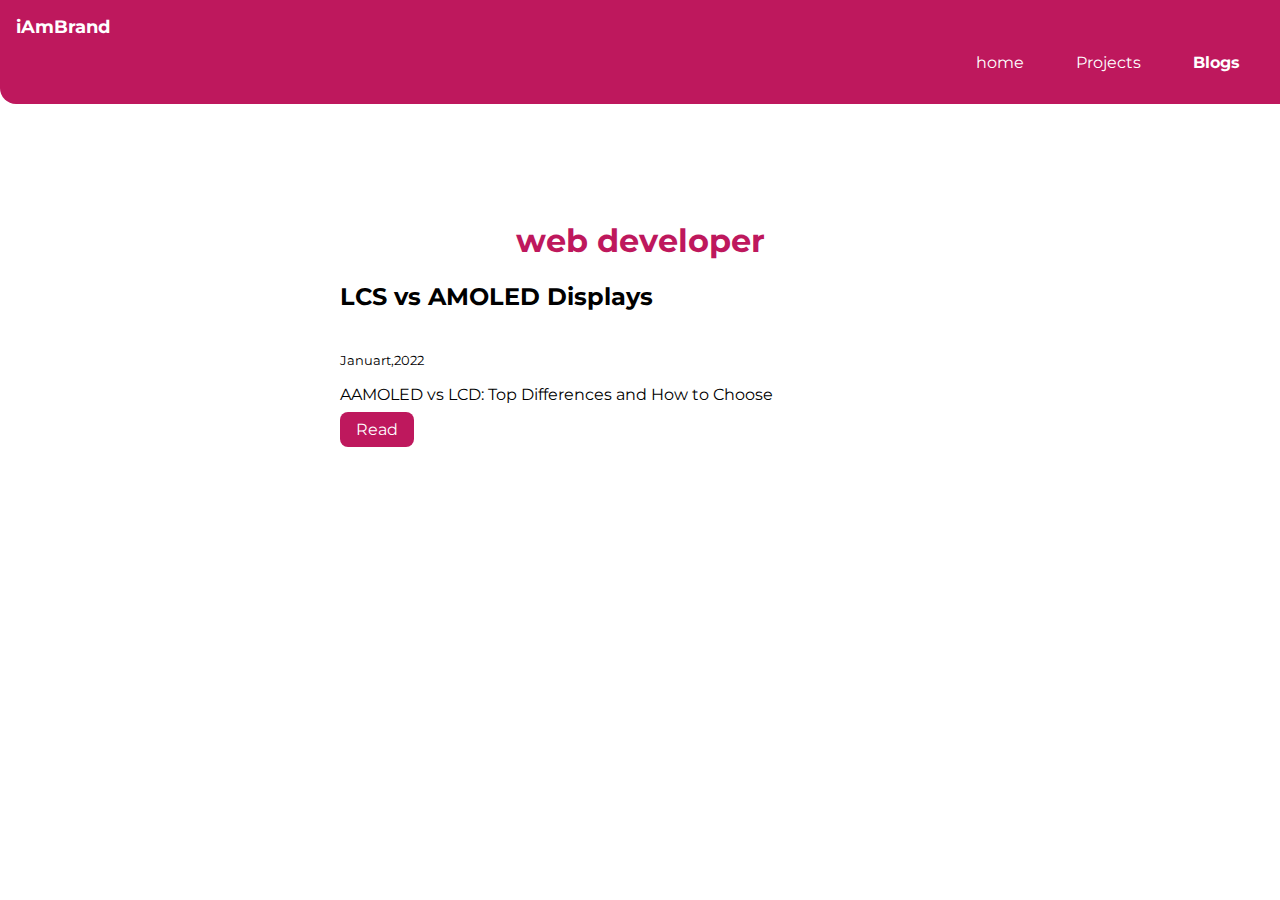
==== blogs.html @ 9e12db27 "done" ====
<!DOCTYPE html>
<html lang="en">
<head>
    <meta charset="UTF-8">
    <meta http-equiv="X-UA-Compatible" content="IE=edge">
    <meta name="viewport" content="width=device-width, initial-scale=1.0">
    <title>Blogs</title>
    <link rel="stylesheet" href="styles.css">
</head>
<body>

    <nav class="navigation container">
        <div class="nav-brand">iAmBrand</div>
        <ul class="list-non-bullet nav-pills">
            <li class="list-item-inline">
                <a class="link " href="/">home</a>
            </li>
            <li class="list-item-inline">
                <a class="link" href="projects.html">Projects</a>
            </li>

            <li class="list-item-inline">
                <a class="link link-active" href="/">Blogs</a>
            </li>
        </ul>
    </nav>
    <header class="hero">
       
        <h1 class="hero-heading"> <span class="heading-inverted">web developer</span>
            </h1>

            
            <div class="container container-center ">
                <h2>LCS vs AMOLED Displays</h2  >
                
                <br>
                <small>Januart,2022</small>
                <p>AAMOLED vs LCD: Top Differences and How to Choose</p>
        
                <a class="link link-primary" href="https://replit.com/@yashwith/Mark1?embed=1&output=1">Read</a>
                
            </div>
    </header>
    
</body>
</html>
---- styles.css ----
@import url('https://fonts.googleapis.com/css2?family=Montserrat&display=swap');


   :root{
       --primary-color: #BE185D;
       --dark-gray: #6B7280;
       --off-white: #a8a29e;
   }
     body{
        font-family: 'Montserrat',
        sans-serif;
        margin: 0px;
     }

     hr{
      margin: 2rem 0 rem;
     }

     .margin-md{
      margin: 2rem;
     }

     /** container **/
     .container{
      padding: 0 rem 1 rem;
     
     }

     .container-center{
      max-width: 600px;
      margin: auto;
     }

     .link{
      box-sizing: border-box;
      text-decoration: none;
      padding: 0.5rem 1rem;
      /* margin-top: 1 rem;
      margin-bottom: 1 rem; */
     }

     .link-primary{
      background-color: var(--primary-color);
      border-radius: 0.5rem;
      color:white;

     }

     .link-secondary{
      color: var(--primary-color);
      border-radius: 0.5rem;
      border: 1px solid var(--primary-color);
     }
     .list-item-inline{
      display: inline;
      padding: 0rem 0.5rem;
     }

     .list-non-bullet{
      list-style: none;
     }

     .navigation{
      background-color: var(--primary-color);
      color: white;
      padding: 1rem;
      border-bottom-left-radius: 1rem ;
     }
     
     .navigation .nav-brand{
      font-weight: bold;
      font-size: 1.1rem;
     }

     .navigation .nav-pills{
      text-align: right;
     }

     .navigation .link{
      color: white;
     }

     .navigation .link-active{
      font-weight: bold;
     }

     /**header **/

     .hero{
      padding:2rem ;
      padding-top: 5rem ;
     }
     

     .hero .hero-img{
      max-width: 350px;
      display: block;
      margin:auto;
     }

     .hero .hero-heading{
      text-align: center;
      padding-top: 1rem;
      color: var(--dark-gray);
     }

     .heading-inverted{
      color: var(--primary-color);
     }

     /**section**/

     .section h1{
      text-align: center;
      padding: 1rem;
   
     }

     .section {
      padding: 2rem;
  }

     .ow{
background-color: var(--off-white)
     }

     footer{
      background-color: var(--primary-color);
      padding: 2rem 0rem;
      text-align: center;
      color:white;
      border-top-right-radius: 1rem;
     }

     .footer .link{
      color: white;
     }

     .footer .footer-header{
      font-weight:bold ;
      font-size: large;
     }

     .footer ul{
      padding-inline-start: 0px;
     }
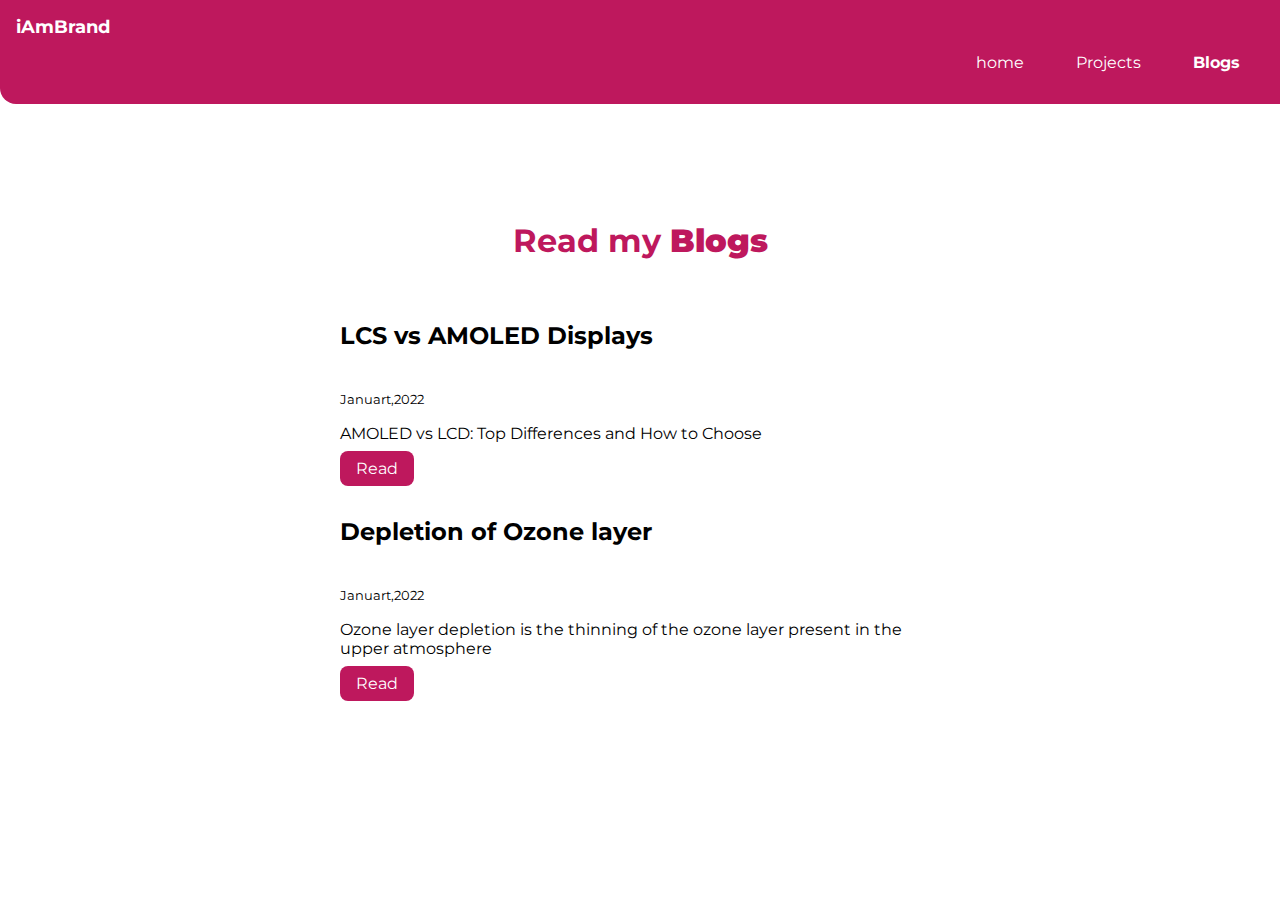
==== commit baa9e4f7: "update" ====
--- a/blogs.html
+++ b/blogs.html
@@ -26,8 +26,9 @@
     </nav>
     <header class="hero">
        
-        <h1 class="hero-heading"> <span class="heading-inverted">web developer</span>
+        <h1 class="hero-heading"> <span class="heading-inverted">Read my <strong> Blogs</strong></span>
             </h1>
+            <br>
 
             
             <div class="container container-center ">
@@ -35,12 +36,25 @@
                 
                 <br>
                 <small>Januart,2022</small>
-                <p>AAMOLED vs LCD: Top Differences and How to Choose</p>
+                <p>AMOLED vs LCD: Top Differences and How to Choose</p>
         
-                <a class="link link-primary" href="https://replit.com/@yashwith/Mark1?embed=1&output=1">Read</a>
+                <a class="link link-primary" href="/">Read</a>
+                
+            </div>
+            <br>
+
+            <div class="container container-center ">
+                <h2>Depletion of Ozone layer</h2  >
+                
+                <br>
+                <small>Januart,2022</small>
+                <p>Ozone layer depletion is the thinning of the ozone layer present in the upper atmosphere</p>
+        
+                <a class="link link-primary" href="/">Read</a>
                 
             </div>
     </header>
+
     
 </body>
 </html>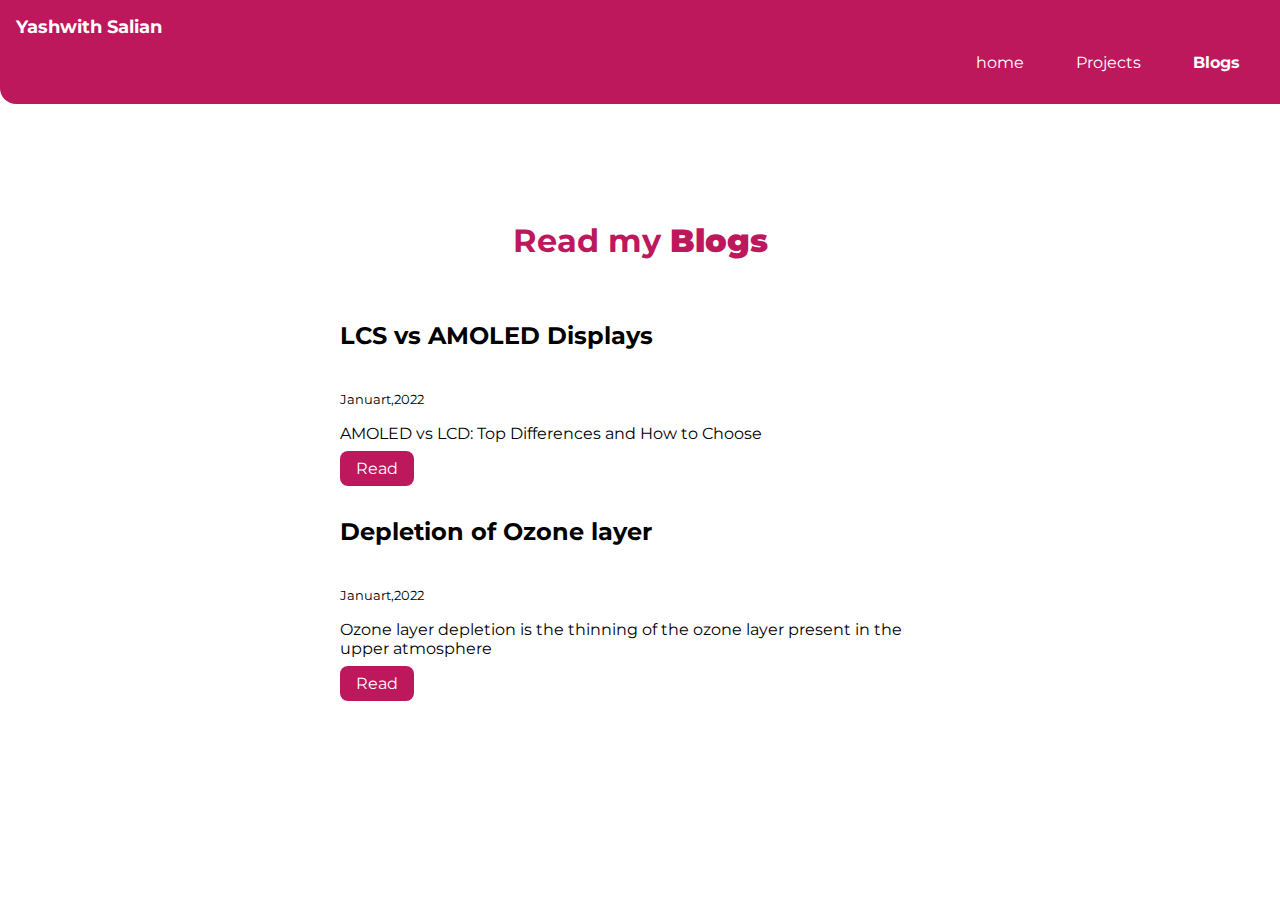
==== commit 16a6e673: "update name" ====
--- a/blogs.html
+++ b/blogs.html
@@ -10,7 +10,7 @@
 <body>
 
     <nav class="navigation container">
-        <div class="nav-brand">iAmBrand</div>
+        <div class="nav-brand">Yashwith Salian</div>
         <ul class="list-non-bullet nav-pills">
             <li class="list-item-inline">
                 <a class="link " href="/">home</a>
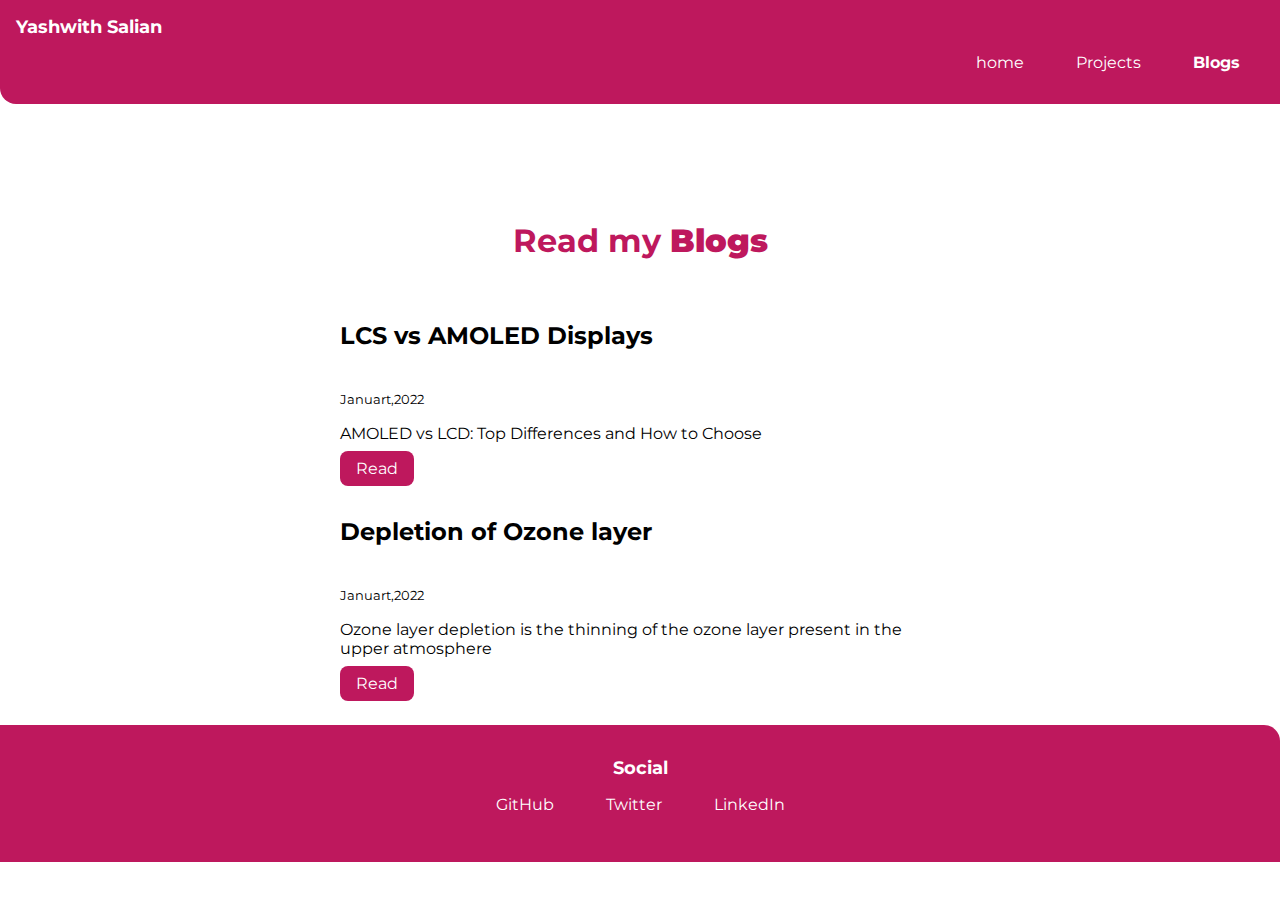
==== commit e1e3a320: "added footer to blogs" ====
--- a/blogs.html
+++ b/blogs.html
@@ -55,6 +55,28 @@
             </div>
     </header>
 
+
+    <footer class="footer">
+        <div class="footer-header">Social</div>
+        <ul class="social-links list-non-bullet ">
+            <li class="list-item-inline">
+                <a class="link" href="https://github.com/yashwith26">
+                GitHub
+            </a>
+                </li>
+                <li class="list-item-inline">
+                    <a class="link"  href="https://twitter.com/_YS26_">
+                    Twitter
+                </a>
+                   </li>
+                    <li class="list-item-inline">
+                        <a class="link"  href="https://www.linkedin.com/in/yashwith-salian-888829173/">
+                LinkedIn
+            </a>
+        </li>
+            
+        </ul>
+    </footer> 
     
 </body>
 </html>--- a/styles.css
+++ b/styles.css
@@ -13,7 +13,7 @@
      }
 
      hr{
-      margin: 2rem 0 rem;
+      margin: 2rem 0rem;
      }
 
      .margin-md{
@@ -22,7 +22,10 @@
 
      /** container **/
      .container{
-      padding: 0 rem 1 rem;
+      padding: 0rem 1rem;
+      
+
+
      
      }
 
@@ -121,7 +124,8 @@
   }
 
      .ow{
-background-color: var(--off-white)
+background-color: var(--off-white);
+
      }
 
      footer{
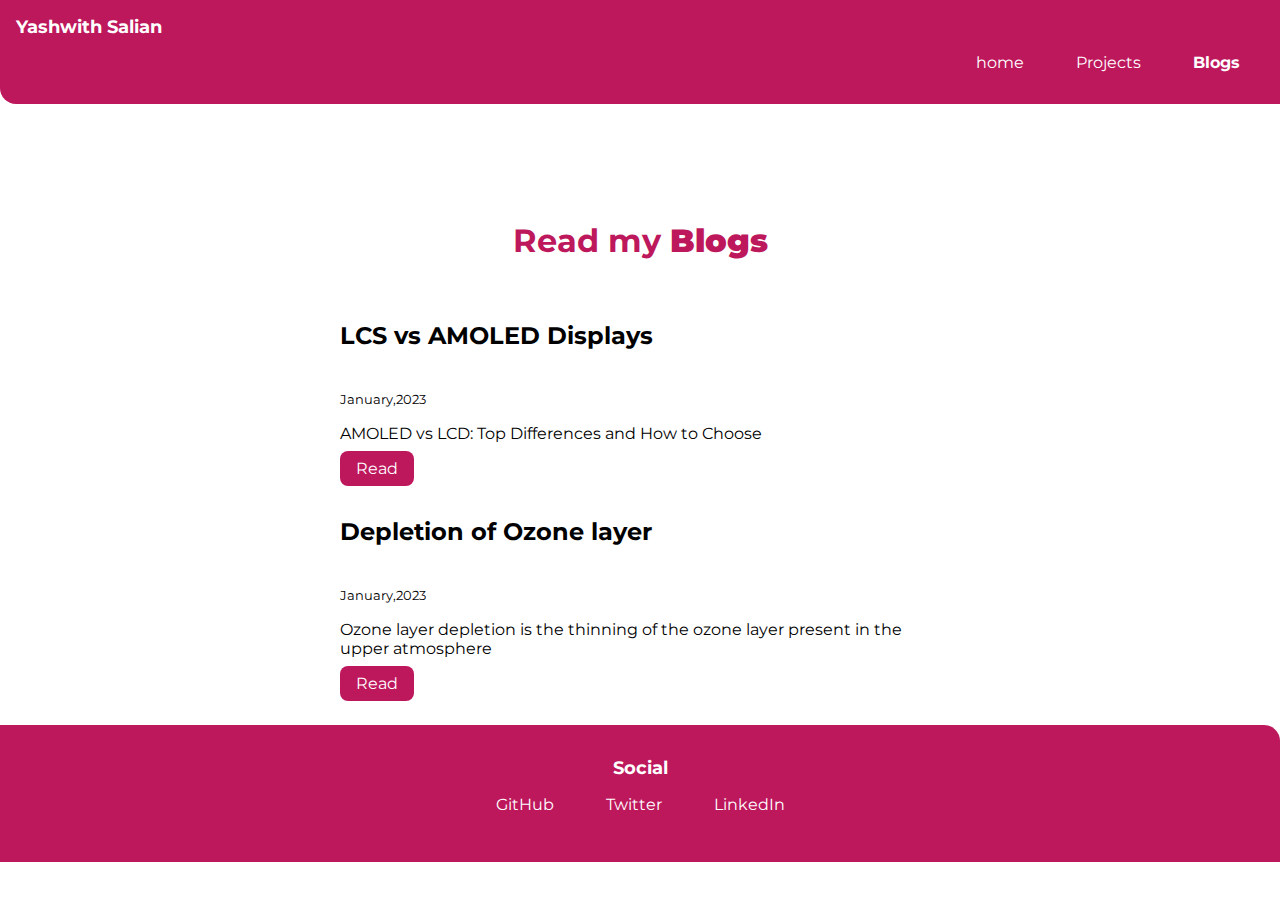
==== commit 815c0383: "year" ====
--- a/blogs.html
+++ b/blogs.html
@@ -35,7 +35,7 @@
                 <h2>LCS vs AMOLED Displays</h2  >
                 
                 <br>
-                <small>Januart,2022</small>
+                <small>January,2023</small>
                 <p>AMOLED vs LCD: Top Differences and How to Choose</p>
         
                 <a class="link link-primary" href="/">Read</a>
@@ -47,7 +47,7 @@
                 <h2>Depletion of Ozone layer</h2  >
                 
                 <br>
-                <small>Januart,2022</small>
+                <small>January,2023</small>
                 <p>Ozone layer depletion is the thinning of the ozone layer present in the upper atmosphere</p>
         
                 <a class="link link-primary" href="/">Read</a>
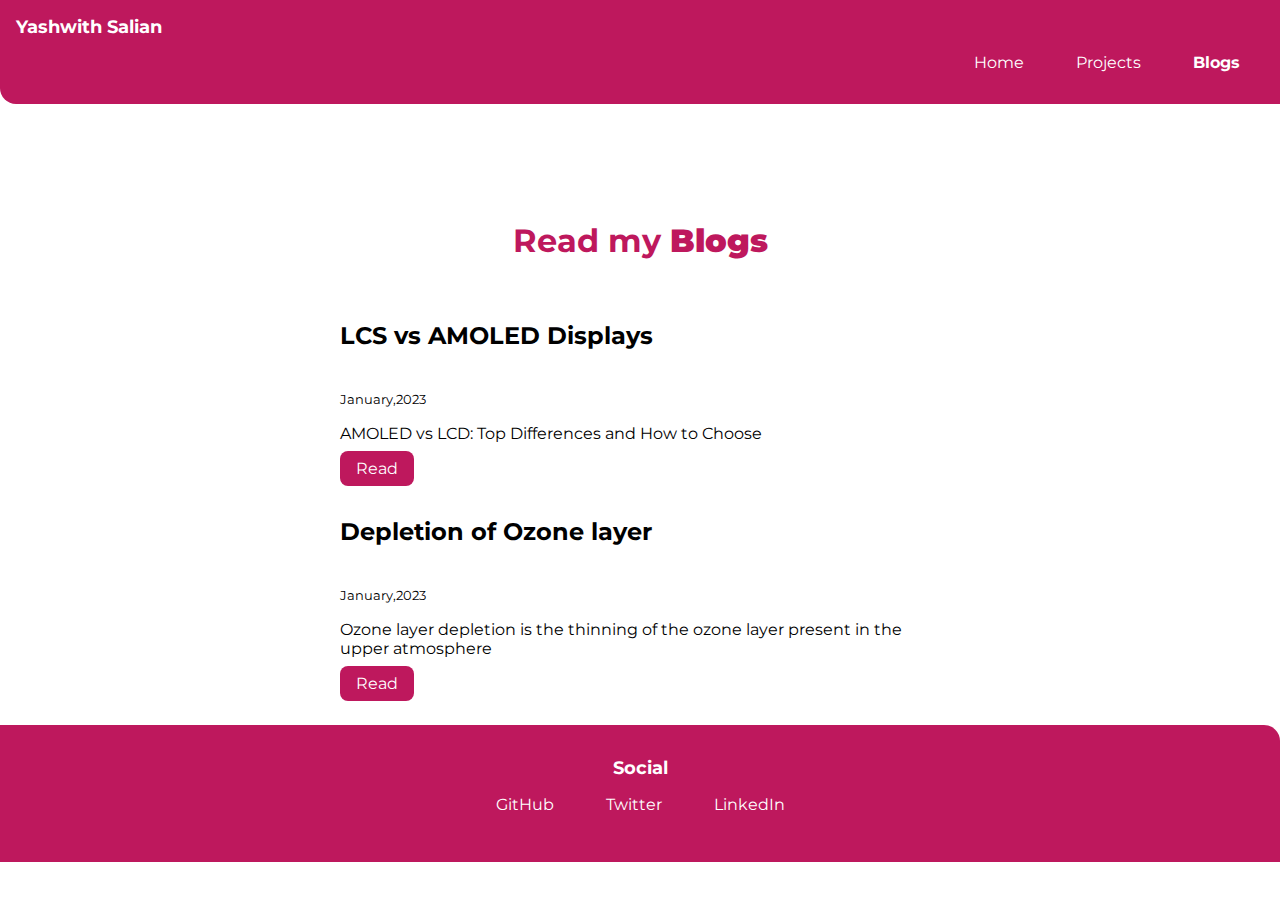
==== commit 1cfa9983: "HOME" ====
--- a/blogs.html
+++ b/blogs.html
@@ -13,7 +13,7 @@
         <div class="nav-brand">Yashwith Salian</div>
         <ul class="list-non-bullet nav-pills">
             <li class="list-item-inline">
-                <a class="link " href="/">home</a>
+                <a class="link " href="/">Home</a>
             </li>
             <li class="list-item-inline">
                 <a class="link" href="projects.html">Projects</a>
